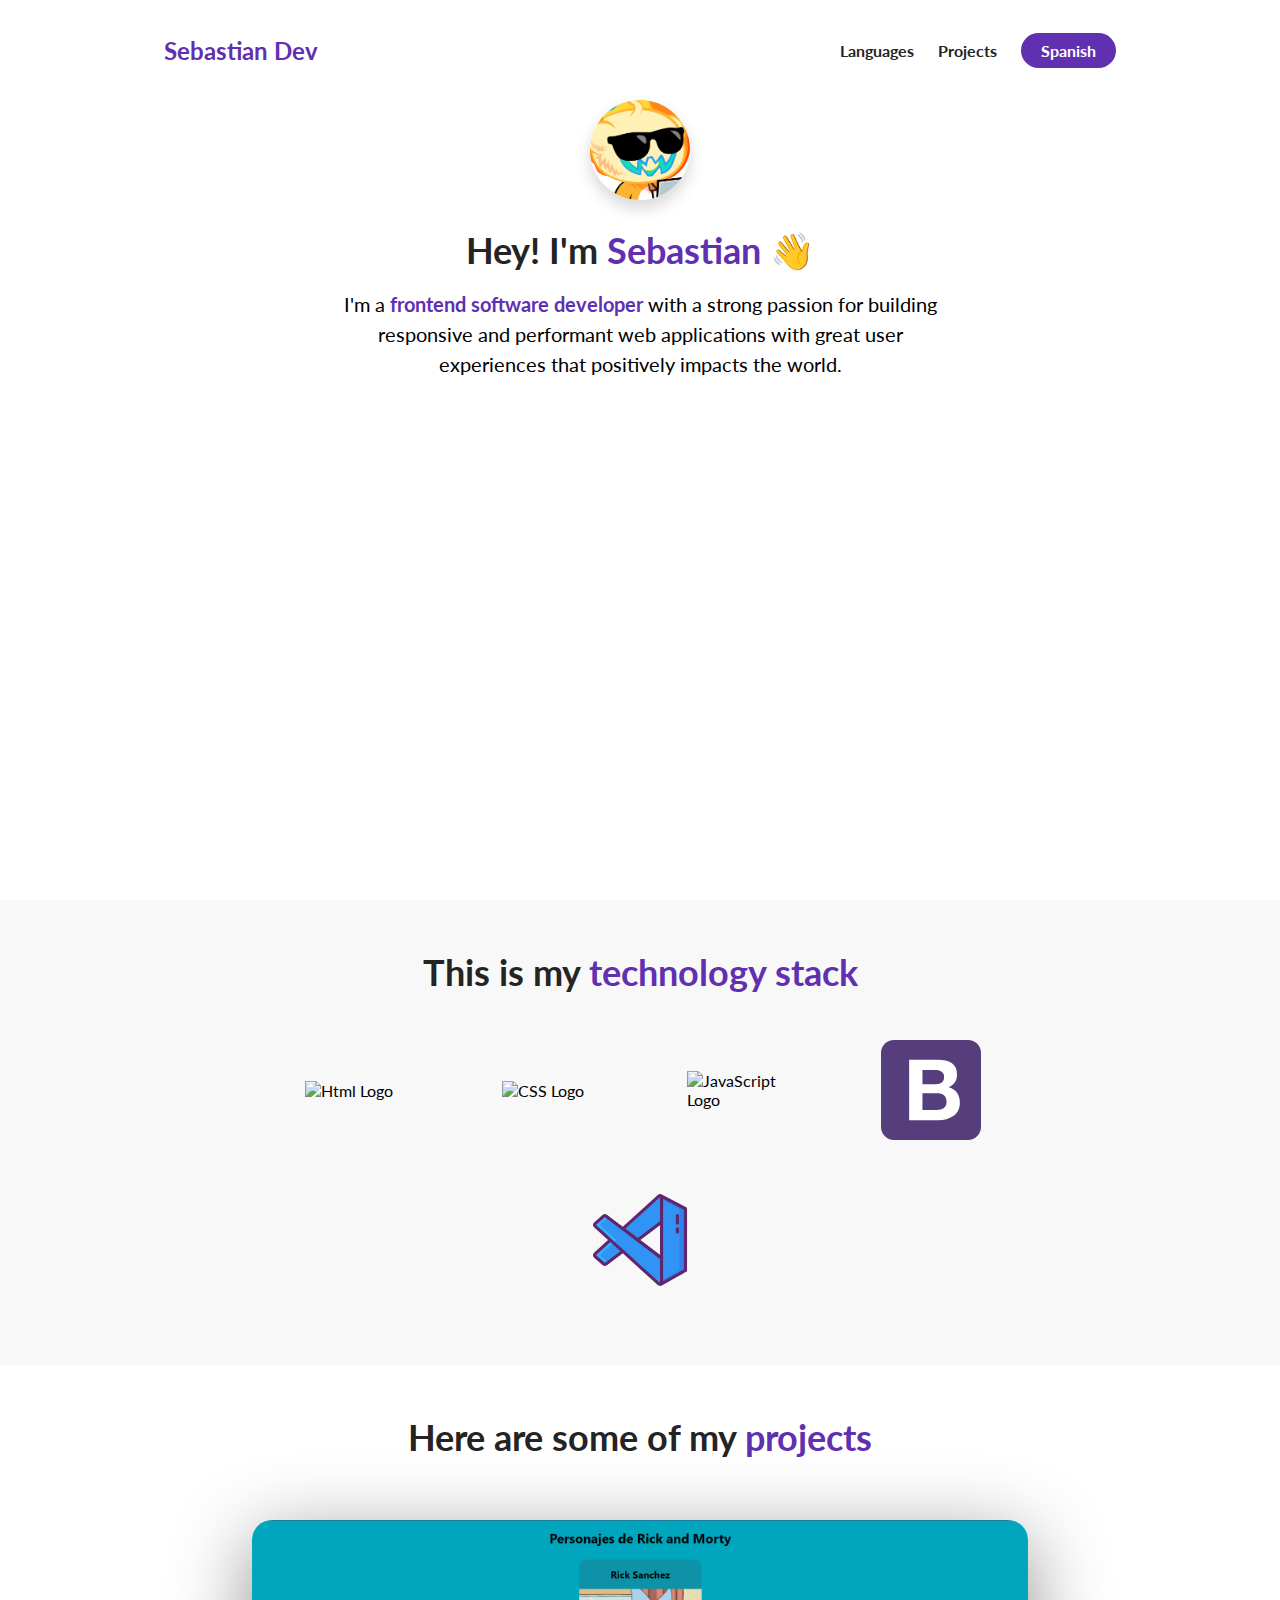
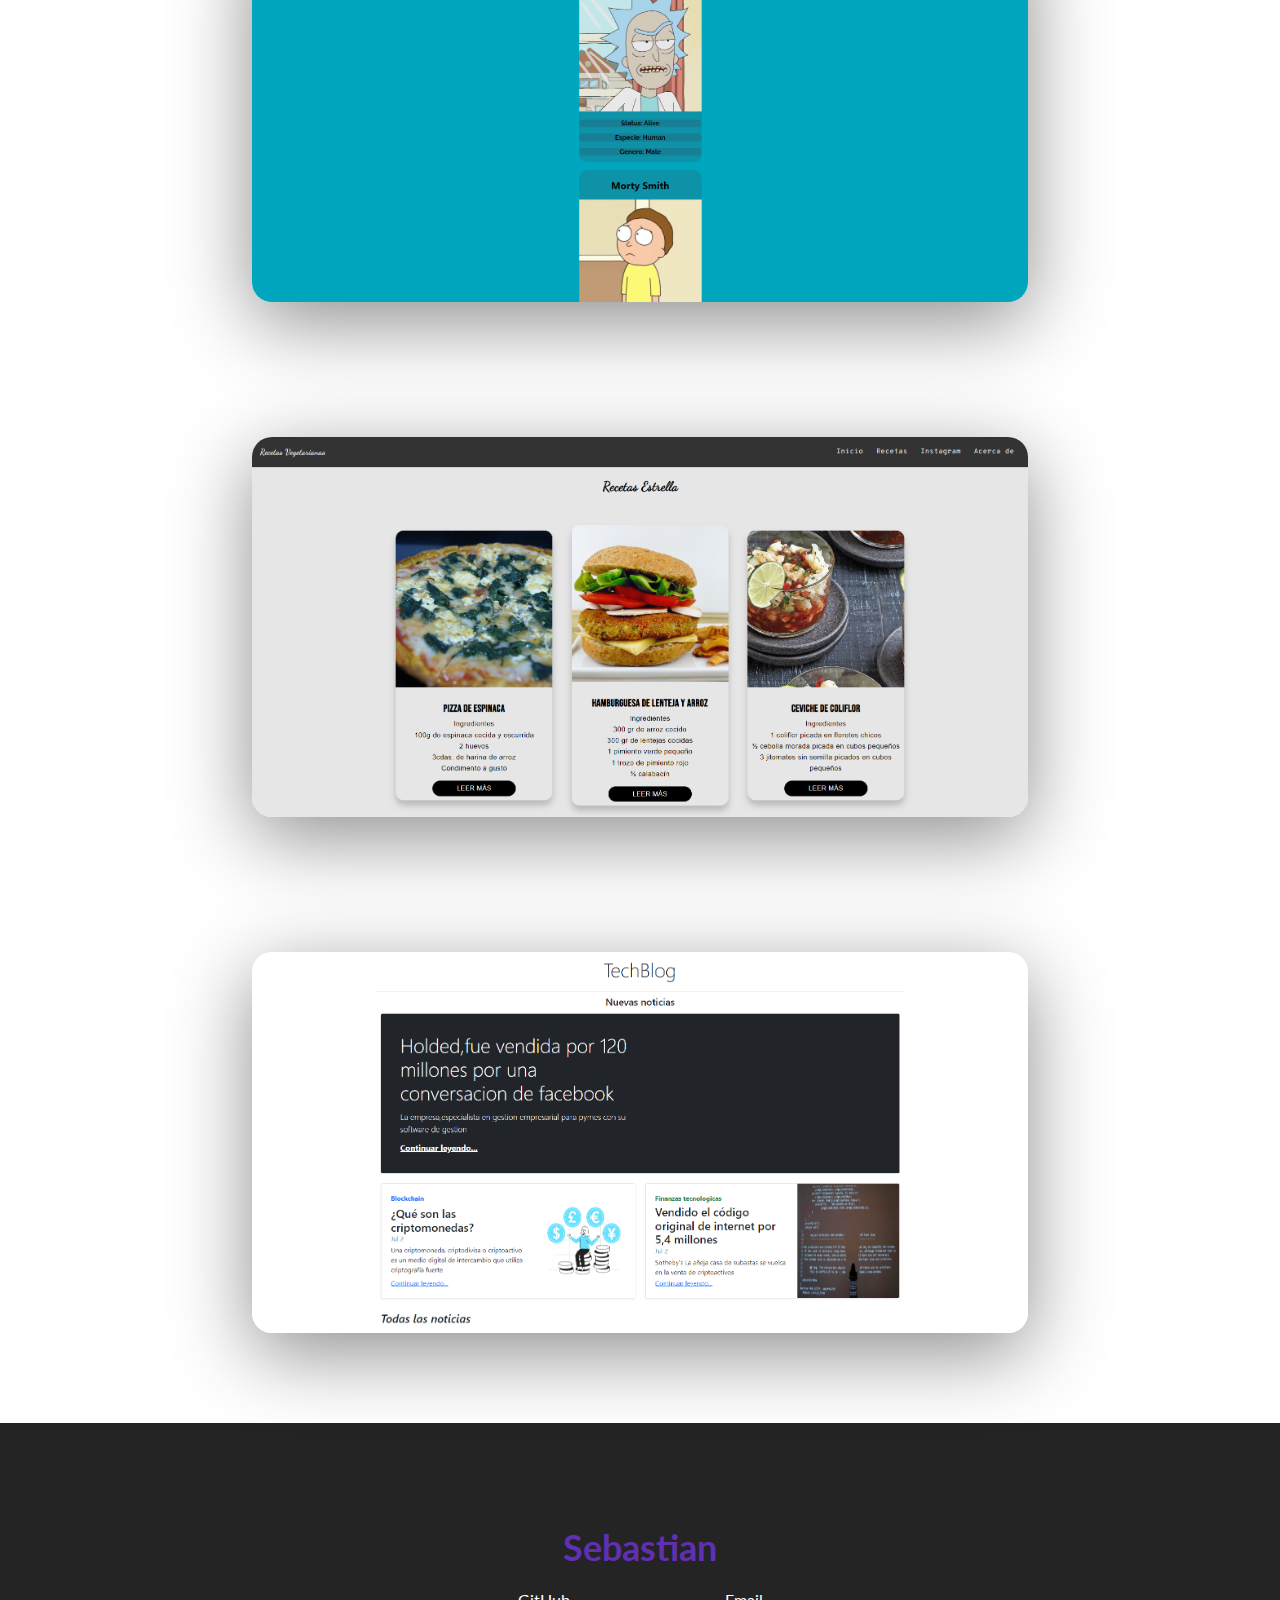
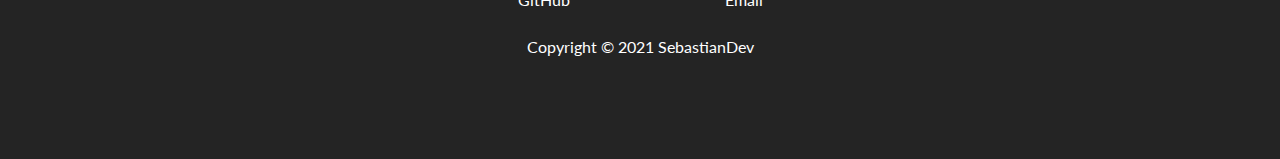
==== index.html @ 33dc49cf "Add files via upload" ====
<!DOCTYPE html>
<html lang="en">

<head>
  <meta charset="UTF-8">
  <meta http-equiv="X-UA-Compatible" content="IE=edge">
  <meta name="viewport" content="width=device-width, initial-scale=1.0">
  <title>SebastianDev</title>
  <link rel="stylesheet" href="./styles.css">
  <script src="https://kit.fontawesome.com/c8e4d183c2.js" crossorigin="anonymous"></script>
</head>

<body>
  <section id="about-me">
    <nav>
      <div class="personal__logo">Sebastian Dev</div>
      <ul class="nav__link--list">
        <li class="nav__link">
          <a href="#languages" class="
            nav__link--anchor
            link__hover-effect
            link__hover-effect--black
          ">Languages</a>
        </li>
        <li class="nav__link">
          <a href="#projects" class="
            nav__link--anchor
            link__hover-effect
            link__hover-effect--black
          ">Projects</a>
        </li>
        
        <li class="nav__link">
          <a href="indexEs.html" class="
            nav__link--anchor
            nav__link--anchor-primary
          ">Spanish</a>
        </li>
      </ul>
    </nav>
    <div class="flex flex-1">
      <div class="about-me__info row">
        <div class="about-me__info--container">
          <figure class="about-me__picture--mask">
            <img src="./assets/profile.png" class="about-me__picture" alt="Picture of Me!">
          </figure>
          <h1 class="about-me__info--title">
            Hey! I'm <span class="text--purple">Sebastian</span>&nbsp;<span class="wave">👋</span>
          </h1>
          <p class="about-me__info--para">
            I'm a <strong class="text--purple">frontend software developer</strong> with a strong passion for building
            responsive and performant web
            applications with great user experiences that positively impacts the world.
          </p>
          <div class="about-me__links">
            
            <a href="https://github.com/Niatse" target="_blank" class="about-me__link">
              <i class="fab fa-github"></i>
            </a>
            <a href="mailto:gameerseba@gmail.com" class="about-me__link">
              <i class="far fa-envelope"></i>
            </a>
            
          </div>
        </div>
        <figure class="about-me__img--container">
          <img src="./assets/undraw_websites.svg" class="about-me__img" alt="">
        </figure>
      </div>
    </div>
  </section>
  <section id="languages">
    <div class="container">
      <div class="row">
        <h1 class="section__title">This is my <span class="text--purple">technology stack</span></h1>
        <div class="language__list">
          <div class="language">
            <figure class="language__img--wrapper">
              <img
                src="https://upload.wikimedia.org/wikipedia/commons/thumb/3/38/HTML5_Badge.svg/240px-HTML5_Badge.svg.png"
                alt="Html Logo" class="language__img" />
            </figure>
            <span class="language__name">HTML</span>
          </div>
          <div class="language">
            <figure class="language__img--wrapper">
              <img src="https://cdn.iconscout.com/icon/free/png-256/css-131-722685.png" alt="CSS Logo"
                class="language__img" />
            </figure>
            <span class="language__name">CSS</span>
          </div>
          <div class="language">
            <figure class="language__img--wrapper">
              <img src="https://cdn.iconscout.com/icon/free/png-256/javascript-1-225993.png" alt="JavaScript Logo"
                class="language__img" />
            </figure>
            <span class="language__name">JavaScript</span>
          </div>
          <div class="language">
            <figure class="language__img--wrapper">
              <img src="./assets/bootstrap.svg"
                alt="bootstrap Logo" class="language__img" />
            </figure>
            <span class="language__name">Bootstrap</span>
          </div>
          <div class="language">
            <figure class="language__img--wrapper">
              <img src="./assets/vscode.svg" alt="vscode Logo"
                class="language__img" />
            </figure>
            <span class="language__name">Vs Code</span>
          </div>
         
        </div>
      </div>
    </div>
  </section>
  <section id="projects">
    <div class="container">
      <div class="row">
        <h1 class="section__title">Here are some of my <span class="text--purple">projects</span></h1>
        <ul class="project__list">
          <li class="project">
            <div class="project__wrapper">
              <img src="./assets/rickandmorty.png" class="project__img" alt="Car subscription project">
              <div class="project__description">
                <h3 class="project__description--title">Rick and Morty characters with API</h3>
                <h4 class="project__description--sub-title">
                  Html, CSS, JavaScript
                </h4>
                <p class="project__description--para">
                  A web with the characters of Rick and Morty with the API.
                </p>
                <div class="project__description--links">
                  <a href="https://github.com/Niatse/Uso-de-api-Rick-and-Morty" target="_blank" class="project__description--link">
                    <i class="fab fa-github"></i>
                  </a>
                  <a href="https://rickmortyapiniatse.netlify.app/" target="_blank" class="project__description--link">
                    <i class="fas fa-link"></i>
                  </a>
                </div>
              </div>
            </div>
          </li>
          <li class="project">
            <div class="project__wrapper">
              <img src="./assets/recetasveg.png" class="project__img" alt="Car subscription project">
              <div class="project__description">
                <h3 class="project__description--title">Vegetarian recipes</h3>
                <h4 class="project__description--sub-title">
                  Html, CSS, JavaScript
                </h4>
                <p class="project__description--para">
                  A web with some vegetarian recipes.
                </p>
                <div class="project__description--links">
                  <a href="https://github.com/Niatse/Recetas-Vegetarianas-" target="_blank" class="project__description--link">
                    <i class="fab fa-github"></i>
                  </a>
                  <a href="https://recetasvegetarianas.netlify.app/" target="_blank"class="project__description--link">
                    <i class="fas fa-link"></i>
                  </a>
                </div>
              </div>
            </div>
          </li>
          <li class="project">
            <div class="project__wrapper">
              <img src="./assets/blog.png" class="project__img" alt="Car subscription project">
              <div class="project__description">
                <h3 class="project__description--title">TechBlog</h3>
                <h4 class="project__description--sub-title">
                  Html, CSS
                </h4>
                <p class="project__description--para">
                 A blog of technology.
                </p>
                <div class="project__description--links">
                  <a href="https://github.com/Niatse/TechBlog" target="_blank" class="project__description--link">
                    <i class="fab fa-github"></i>
                  </a>
                  <a href="https://tecnobloguy.netlify.app/" class="project__description--link">
                    <i class="fas fa-link"></i>
                  </a>
                </div>
              </div>
            </div>
          </li>
        </ul>
      </div>
    </div>
  </section>
  <footer>
    <div class="row footer__row">
      <h1 class="section__title"><span class="text--purple">Sebastian</span></h1>

      <div class="footer__social--list">
        <a href="https://github.com/Niatse" target="_blank" class="
          footer__social--link
          link__hover-effect
          link__hover-effect--white
        " target="_blank">GitHub</a>
      
        <a href="mailto:gameerseba@gmail.com" target="_blank" class="
          footer__social--link
          link__hover-effect
          link__hover-effect--white
        " target="_blank">Email</a>
      </div>
      <div class="footer__copyright">Copyright © 2021 SebastianDev</div>
    </div>
  </footer>
</body>

</html>
---- styles.css ----
@import url('https://fonts.googleapis.com/css2?family=Lato:wght@400;700&display=swap');
* {
  font-family: 'Lato', sans-serif;
  padding: 0;
  margin: 0;
  box-sizing: border-box;
}

html {
  scroll-behavior: smooth;
}

h1, h2, h3, h4, h5, h6, span {
  color: #242424;
  text-align: center;
  line-height: 1.25;
}

h1 {
  font-size: 36px;
}

p {
  line-height: 1.5;
  font-size: 16px;
}

a {
  text-decoration: none;
  position: relative;
  transition: opacity 300ms ease;
}

i:hover {
  opacity: 0.7;
}

.link__hover-effect:after {
  content: "";
  position: absolute;
  height: 3px;
  width: 0;
  bottom: -3px;
  right: 0;
  transition: all 300ms ease;
}

.link__hover-effect--white:after {
  background-color: #fff;
}
.link__hover-effect--black:after {
  background-color: #000;
}

.link__hover-effect:hover:after {
  width: 100%;
  left: 0;
}

li {
  list-style-type: none;
}

.flex {
  display: flex;
}

.flex-1 {
  flex: 1;
}

.container {
  padding: 50px 0;
}
.row {
  width: 100%;
  max-width: 800px;
  margin: 0 auto;
  padding: 0 12px;
}

.text--purple {
  color: #6030b1;
}

section:nth-child(even) {
  background-color: #f8f8f8;
}

.section__title {
  margin-bottom: 20px;
}

/* NAVIGATION BAR */

nav {
  height: 100px;
  width: 100%;
  max-width: 1000px;
  margin: 0 auto;
  display: flex;
  justify-content: space-between;
  align-items: center;
  padding: 0 12px;
}

.nav__link--list {
  display: flex;
}

.nav__link--anchor {
  margin: 0 12px;
  color: #242424;
  font-weight: 700;
}

.nav__link--anchor-primary {
  background-color: #6030b1;
  padding: 8px 20px;
  border-radius: 50px;
  color: white;
  transition: all 300ms ease;
}

.nav__link--anchor-primary:hover {
  background-color: #5d3eff;
}

.personal__logo {
  font-size: 24px;
  color: #6030b1;
  margin: 0 12px;
  font-weight: bold
}

/* ABOUT ME */

#about-me {
  min-height: 100vh;
  display: flex;
  flex-direction: column;
}

.about-me__info {
  display: flex;
  flex-direction: column;
}

.about-me__info--container {
  display: flex;
  flex-direction: column;
  align-items: center;
  max-width: 600px;
  margin: 0 auto;
  text-align: center;
}

.about-me__picture--mask {
  width: 100px;
  height: 100px;
  border-radius: 50%;
  overflow: hidden;
  box-shadow: 0 8px 16px rgba(0, 0, 0, 0.16);
  margin-bottom: 28px;
  animation: animate-profile-picture 800ms 200ms backwards;
}

@keyframes animate-profile-picture {
  0% {
    transform: scale(0);
  }
  80% {
    transform: scale(1.1);
  }
  100% {
    transform: scale(1);
  }
}

.about-me__picture {
  width: 100%;

  /* Improving my own picture */
  transform: scale(1.5);
  padding-top: 8px;
}

.about-me__info--title {
  margin-bottom: 16px;
  animation: fade-up 650ms 400ms backwards;
}
.about-me__info--para {
  font-size: 20px;
  margin-bottom: 28px;
  animation: fade-up 650ms 600ms backwards;
}

.about-me__link {
  font-size: 20px;
  color: #242424;
  padding: 0 16px;
}

.about-me__links {
  animation: fade-up 650ms 800ms backwards;
}

@keyframes fade-up {
  0% {
    opacity: 0;
    transform: translateY(40px);
  }
  100% {
    opacity: 1;
    transform: translateY(0);
  }
}

.about-me__img--container {
  flex: 1;
  display: flex;
  align-items: center;
}
.about-me__img {
  width: 100%;
  animation: fade-in 1200ms 800ms backwards;
}

@keyframes fade-in {
  0% {
    opacity: 0;
  }
  100% {
    opacity: 1;
  }
}

.wave {
  display: inline-block;
  animation: animate-wave 500ms infinite ease-in-out;
}

@keyframes animate-wave {
  0% {
    transform: rotate(0);
  }
  50% {
    transform: rotate(30deg);
  }
  100% {
    transform: rotate(0);
  }
}

/* TECH - STACK */

.language__img {
  width: 100%;
  max-width: 100px;
  transition: all 300ms;
}
.language:hover .language__img {
  filter: brightness(80%);
  opacity: 0.86;
  transform: scale(0.9);
}

.language {
  width: 25%;
  display: flex;
  justify-content: center;
  position: relative;
}
.language__img--wrapper {
  display: flex;
  justify-content: center;
  align-items: center;
  padding: 25px 16px;
}

.language__list {
  display: flex;
  justify-content: center;
  width: 100%;
  flex-wrap: wrap;
}

.language__name {
  position: absolute;
  bottom: 0;
  transform: scale(0);
  transition: all 300ms;
  font-size: 20px;
  opacity: 0;
}
.language:hover .language__name {
  transform: scale(1);
  opacity: 1;
}

/* PROJECTS */

.project {
  margin-bottom: 135px;
}

.project:last-child {
  margin-bottom: 40px;
}

.project__img {
  width: 100%;
  transition: all 500ms ease;
}

.project__wrapper {
  display: flex;
  box-shadow: 0 20px 80px rgba(0, 0, 0, 0.45);
  border-radius: 20px;
  overflow: hidden;
  position: relative;
}
.project__wrapper:before {
  content: "";
  position: absolute;
  top: 0;
  left: 0;
  height: 100%;
  width: 100%;
  background-color: #1c1d25;
  opacity: 0;
  transition: all 450ms ease;
  z-index: 2;
  transform: translateY(100%);
}
.project:hover .project__wrapper:before {
  transform: translateY(0);
  opacity: 0.7;
}
.project:hover .project__img {
  transform: scale(1.07);
  filter: blur(5px);
}

.project:hover .project__description {
  opacity: 1;
  transform: translateY(-50%);
}

.project__list {
  padding-top: 40px;
}

.project__description {
  position: absolute;
  top: 50%;
  left: 90px;
  transform: translateY(100%);
  max-width: 550px;
  z-index: 3;
  opacity: 0;
  transition: transform 450ms, opacity 300ms;
}

.project__description--title {
  font-size: 40px;
}

.project__description--para {
  margin: 16px 0;
}

.project__description--link {
  font-size: 20px;
  margin-right: 16px;
}

.project__description--title,
.project__description--sub-title,
.project__description--para,
.project__description--link {
  text-align: left;
  color: #fff;
}

/* FOOTER */

footer {
  background-color: #242424;
  height: auto;
  
}

.footer__social--list {
  width: 50%;

  display: flex;
  justify-content: space-around;
  margin-bottom: 28px;
}
.footer__row {
  display: flex;
  flex-direction: column;
  align-items: center;
  justify-content: center;
  padding: 8% 0;
}



.footer__social--link,
.footer__copyright,
.footer__logo--popper {
  color: #fff;
}


.footer__anchor {
  margin-bottom: 20px;
  position: relative;
}

.footer__anchor:hover .footer__logo--popper {
  transform: translateX(60px);
  opacity: 1;
}

/* Small phones, tablets, large smartphones */
@media (max-width: 768px) {
  nav {
    height: 68px;
  }

  h1 {
    font-size: 28px;
  }

  .about-me__info--para {
    font-size: 18px;
  }

  .language {
    width: calc(100% / 3);
  }

  .project__description--para {
    font-size: 14px;
  }

  .project__description {
    left: 30px;
    padding-right: 30px;
  }
}

/* SMALL PHONES */
@media (max-width: 480px) {
  .nav__link:not(:last-child) {
    display: none;
  }

  .project__wrapper {
    border-radius: 0;
  }

  .project__description {
    padding: 0;
    left: 0;
    width: 100%;
  }

  .project__description--para {
    display: none;
  }

  .project__description--links {
    display: flex;
    justify-content: center;
  }

  .project__description--title {
    font-size: 32px;
    line-height: 1;
    text-align: center;
  }

  .project__description--sub-title {
    text-align: center;
    margin: 12px 0;
  }
}
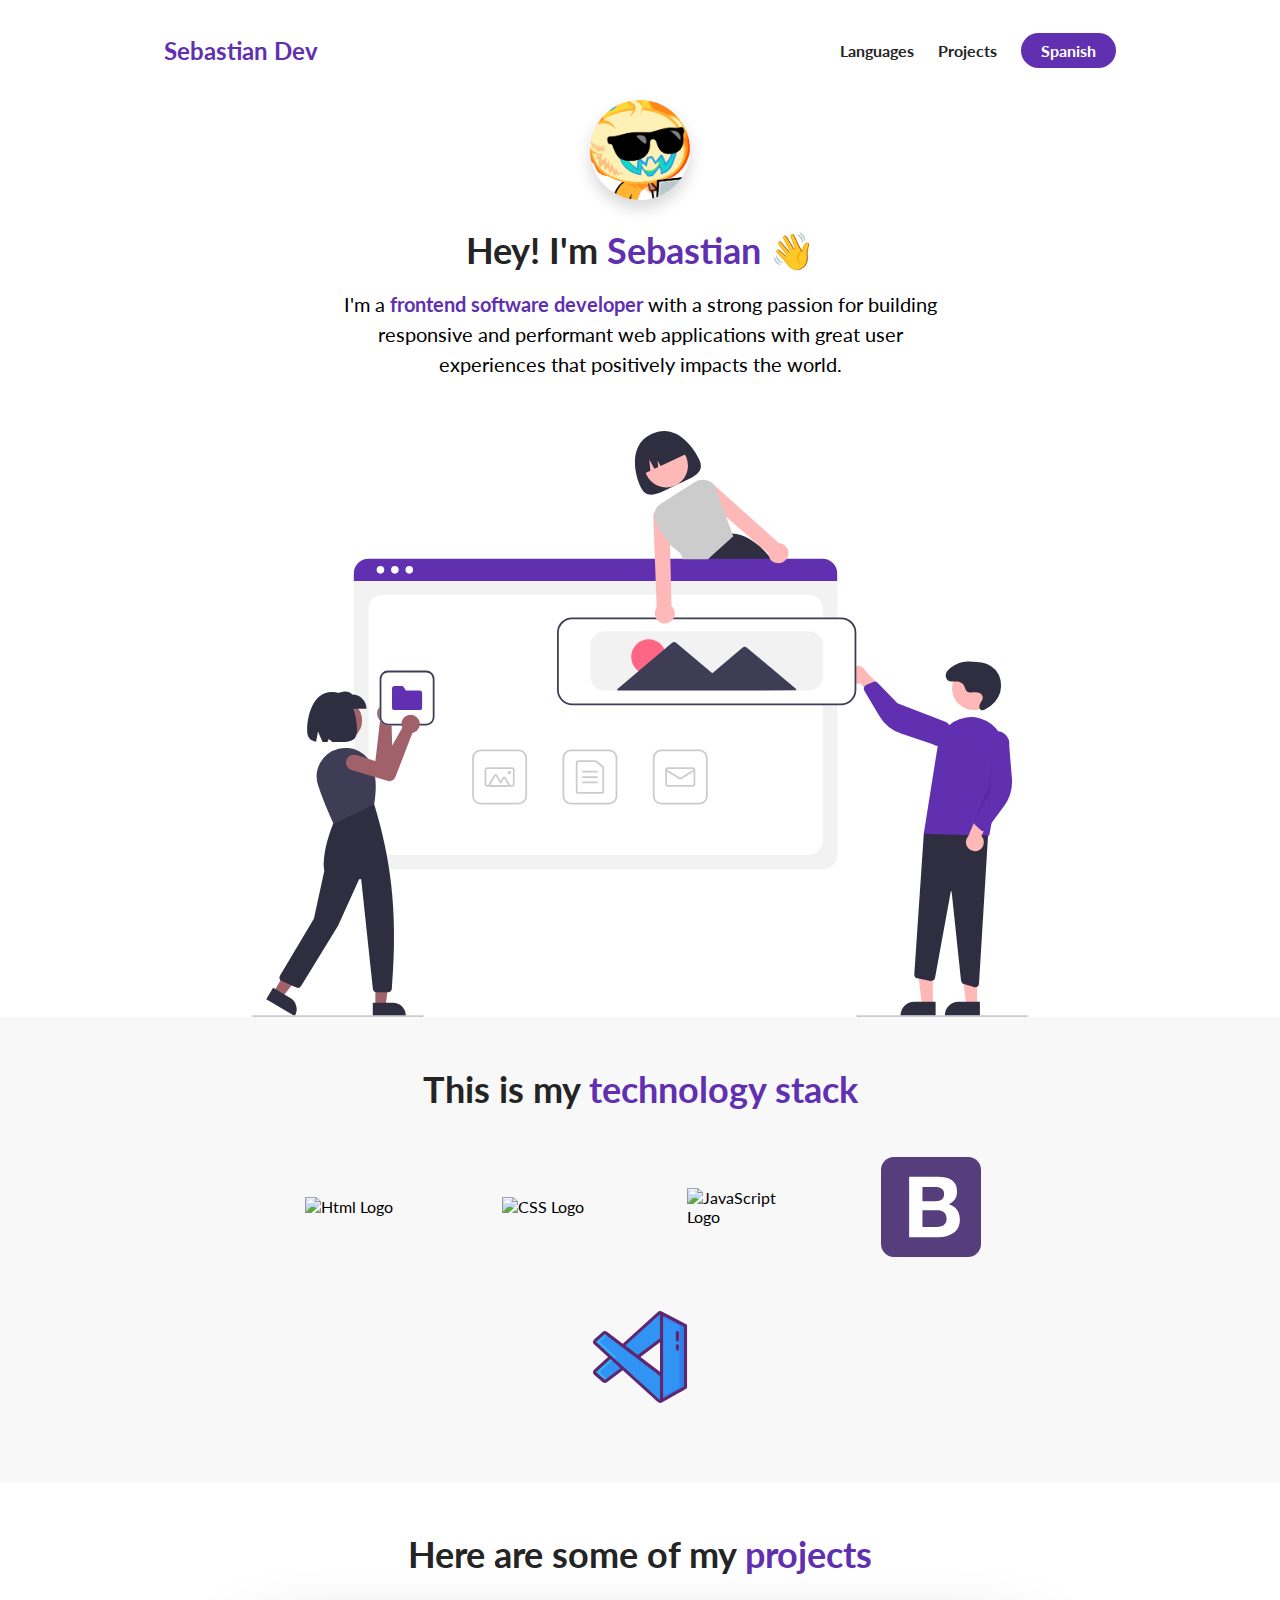
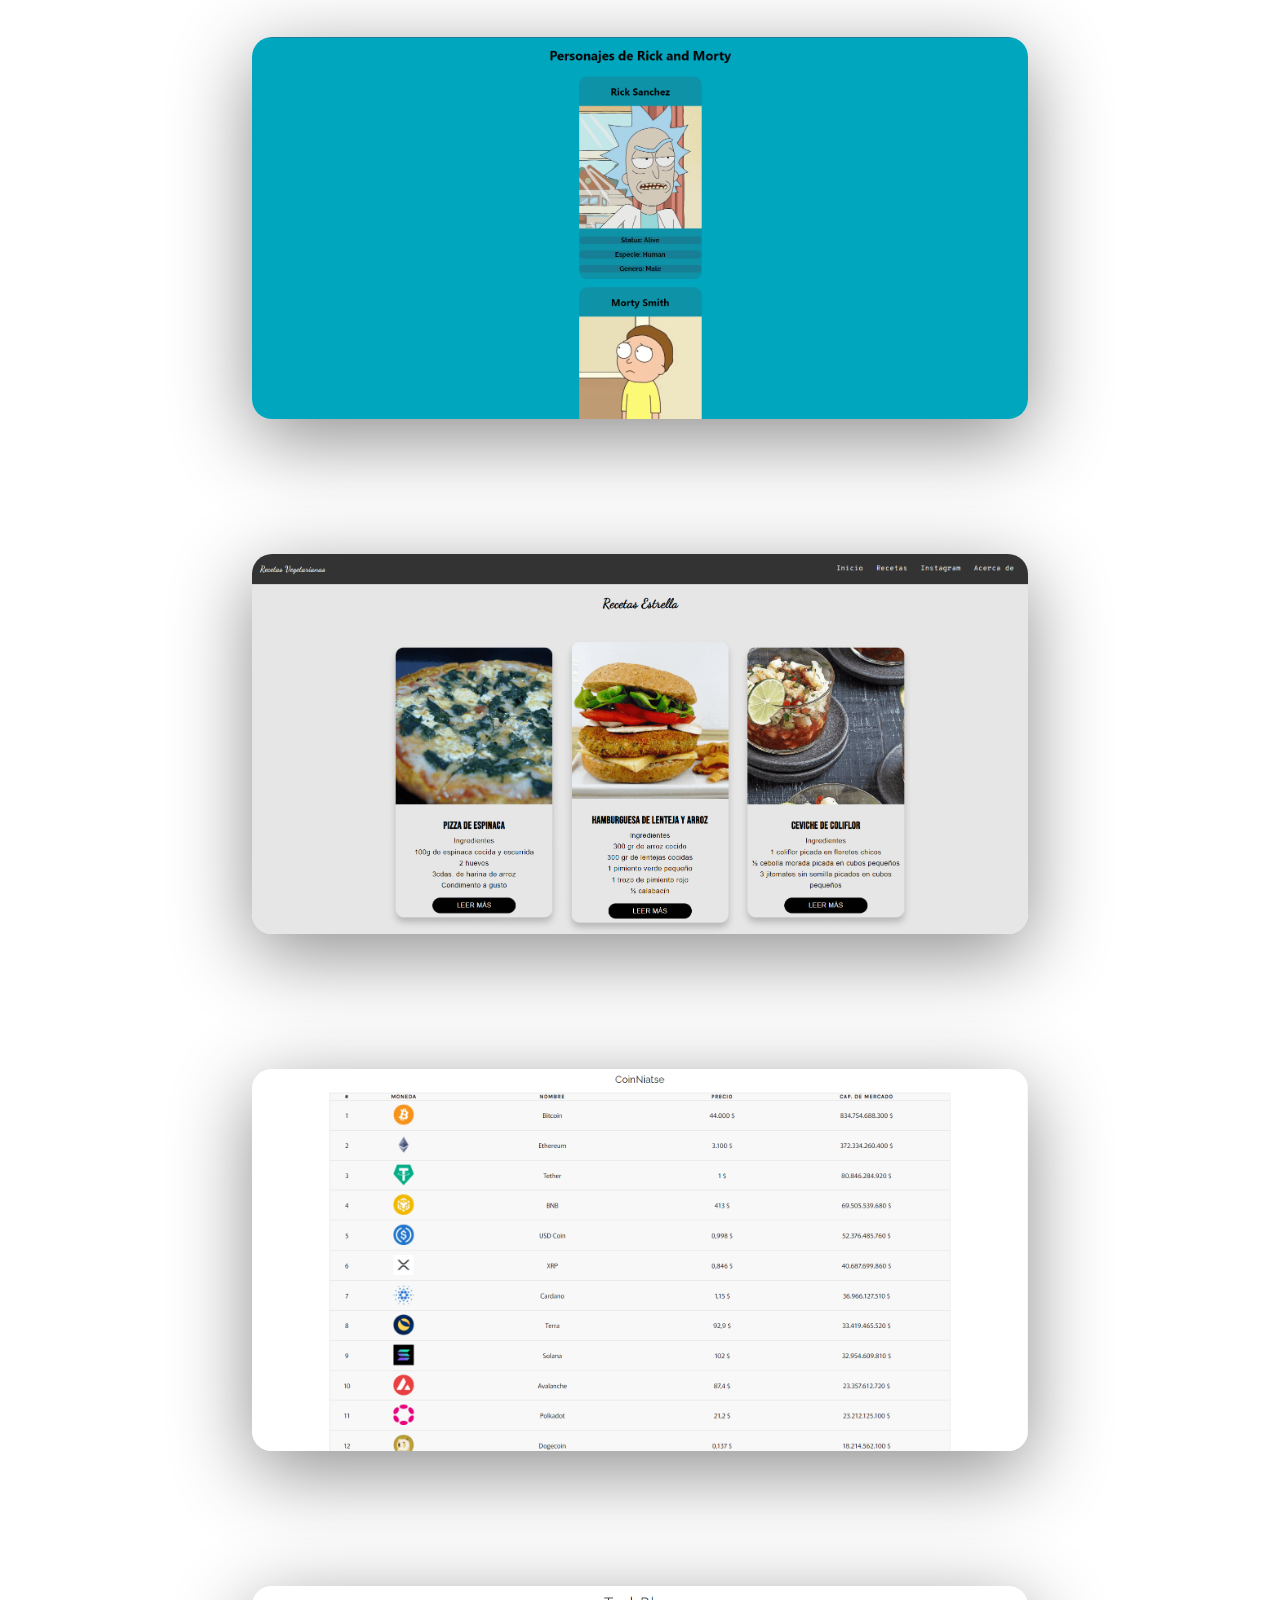
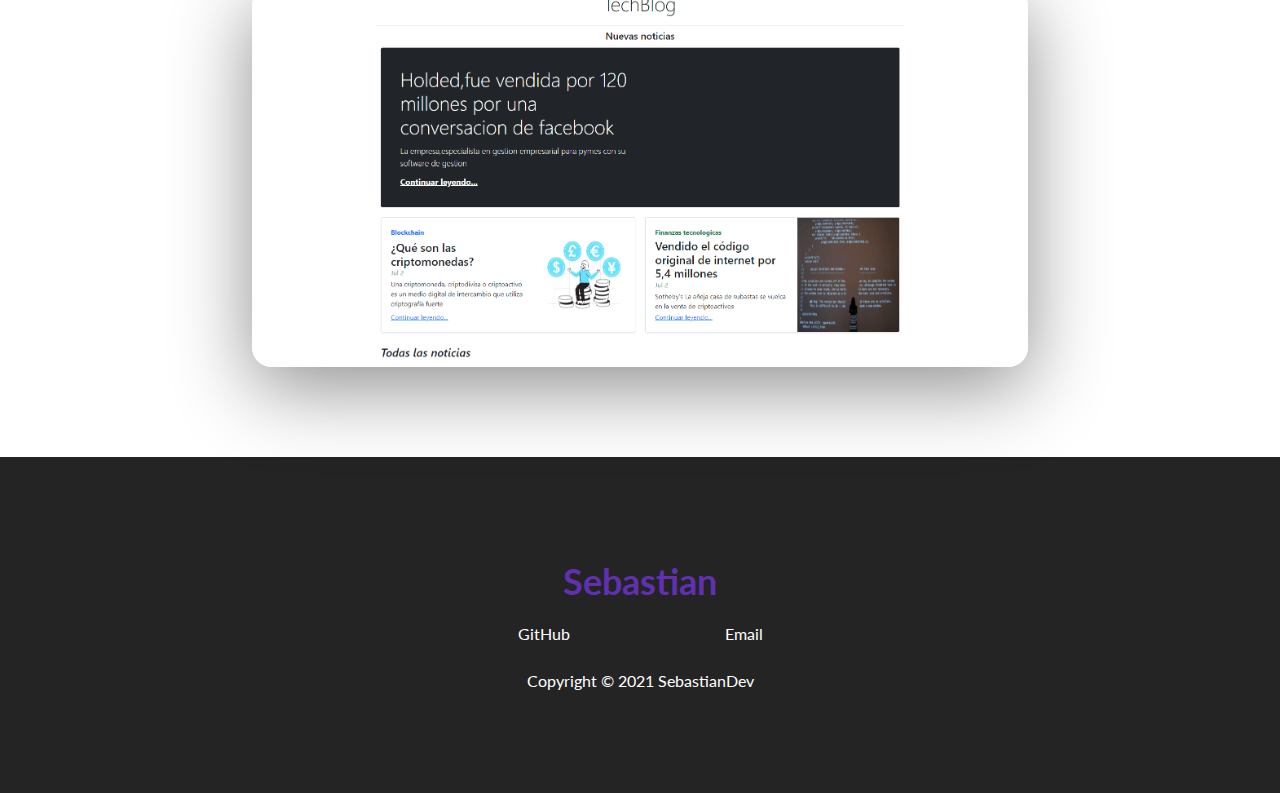
==== commit d03228b9: "Add files via upload" ====
--- a/index.html
+++ b/index.html
@@ -164,6 +164,30 @@
               </div>
             </div>
           </li>
+
+          <li class="project">
+            <div class="project__wrapper">
+              <img src="./assets/cripto.png" class="project__img" alt="Car subscription project">
+              <div class="project__description">
+                <h3 class="project__description--title">Criptocurrencies prices.</h3>
+                <h4 class="project__description--sub-title">
+                  Html, CSS, JavaScript
+                </h4>
+                <p class="project__description--para">
+                  A web with about the criptocurrencies prices,using an API.
+                </p>
+                <div class="project__description--links">
+                  <a href="https://github.com/Niatse/CoinNiatse" target="_blank" class="project__description--link">
+                    <i class="fab fa-github"></i>
+                  </a>
+                  <a href="https://coiniatse.netlify.app/" target="_blank"class="project__description--link">
+                    <i class="fas fa-link"></i>
+                  </a>
+                </div>
+              </div>
+            </div>
+          </li>
+
           <li class="project">
             <div class="project__wrapper">
               <img src="./assets/blog.png" class="project__img" alt="Car subscription project">
